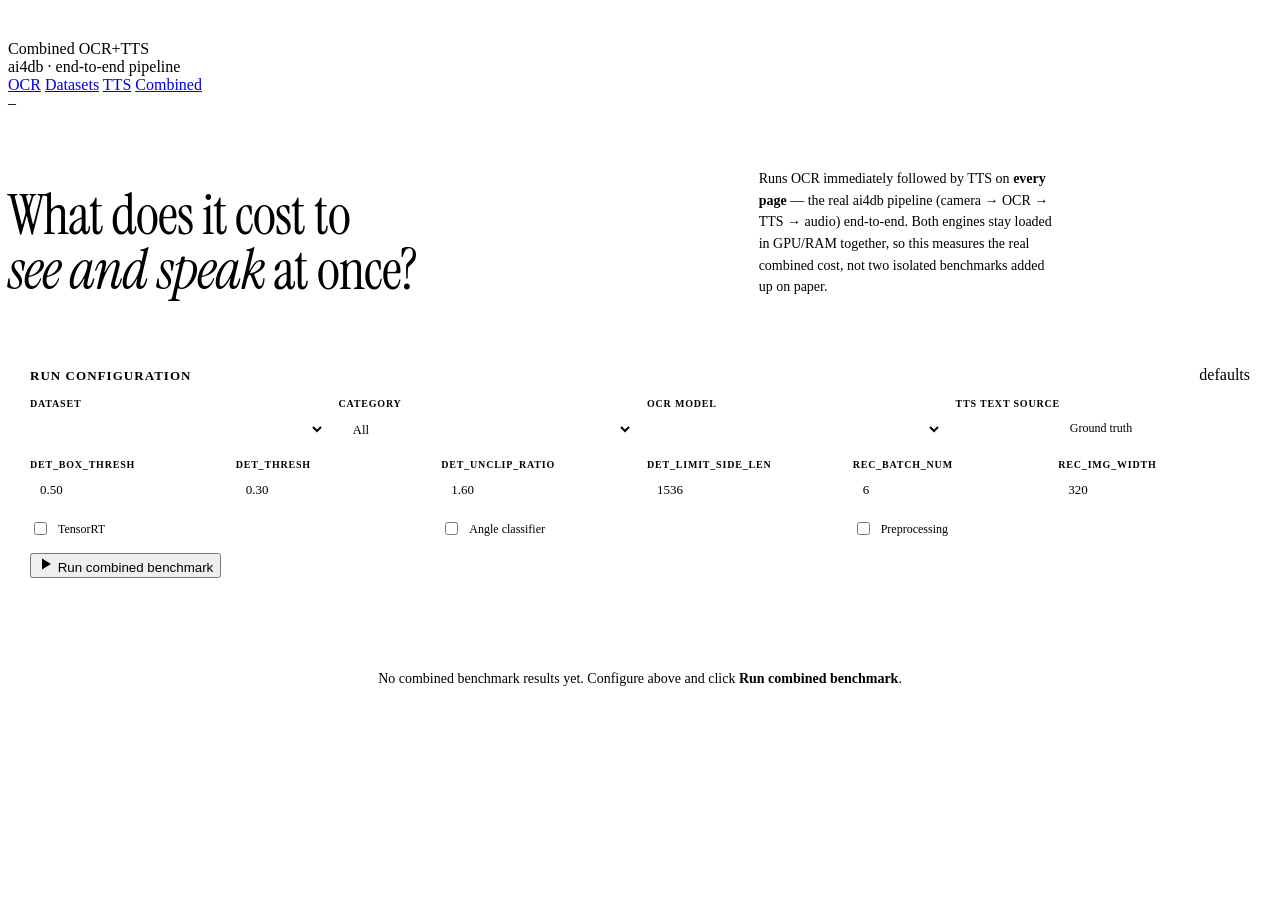
==== ui/combined.html @ cffff248 "feat(combined): add end-to-end OCR+TTS benchmark (route, runner, dashboard)" ====
<!doctype html>
<html lang="en">
<head>
<meta charset="utf-8" />
<meta name="viewport" content="width=device-width,initial-scale=1" />
<title>Combined OCR+TTS · ai4db</title>
<link rel="preconnect" href="https://fonts.googleapis.com" />
<link rel="preconnect" href="https://fonts.gstatic.com" crossorigin />
<link href="https://fonts.googleapis.com/css2?family=Instrument+Serif:ital@0;1&family=DM+Sans:opsz,wght@9..40,400;9..40,500;9..40,600&family=JetBrains+Mono:wght@400;500&display=swap" rel="stylesheet" />
<link rel="stylesheet" href="/static/style.css" />
<style>
  :root { --cb-display: 'Instrument Serif', Georgia, 'Times New Roman', serif; }
  body { background: var(--bg); }

  .cb-hero {
    margin: 28px 0 24px; padding: 28px 0 24px;
    border-top: 1px solid var(--border); border-bottom: 1px solid var(--border);
    display: grid; grid-template-columns: 1.4fr 1fr; gap: 32px; align-items: end;
  }
  .cb-hero h1 {
    font-family: var(--cb-display); font-weight: 400;
    font-size: clamp(36px, 5.5vw, 56px); line-height: 0.98; letter-spacing: -0.02em;
    margin: 0; color: var(--text);
  }
  .cb-hero h1 em { font-style: italic; color: var(--accent); }
  .cb-hero .dek { margin: 0; color: var(--text-secondary); font-size: 14px; line-height: 1.55; max-width: 42ch; }
  .cb-hero .dek strong { color: var(--text); font-weight: 600; }

  .cb-panel {
    background: var(--surface); border: 1px solid var(--border);
    border-radius: var(--radius); padding: 20px 22px; box-shadow: var(--shadow-sm);
    margin-bottom: 20px;
  }
  .cb-panel-head { display: flex; align-items: baseline; justify-content: space-between; margin-bottom: 14px; }
  .cb-panel-head h2 { font-size: 13px; font-weight: 600; letter-spacing: 0.08em; text-transform: uppercase; color: var(--text); margin: 0; }
  .cb-row { display: grid; grid-template-columns: repeat(auto-fit, minmax(160px, 1fr)); gap: 14px; margin-bottom: 14px; }
  .cb-field { display: flex; flex-direction: column; gap: 5px; }
  .cb-field label { font-size: 10px; font-weight: 600; letter-spacing: 0.08em; text-transform: uppercase; color: var(--text-muted); }
  .cb-field select, .cb-field input[type="number"] {
    font: inherit; font-size: 13px; padding: 7px 10px;
    background: var(--surface-alt, var(--surface)); color: var(--text);
    border: 1px solid var(--border); border-radius: 6px;
  }
  .cb-toggle-row { display: flex; align-items: center; gap: 8px; }
  .cb-toggle-row label { font-size: 12px; color: var(--text); }
  .cb-source-toggle { display: inline-flex; border: 1px solid var(--border); border-radius: var(--radius-sm, 8px); overflow: hidden; }
  .cb-source-toggle button {
    background: transparent; border: none; padding: 7px 14px; font: inherit; font-size: 12px;
    color: var(--text-muted); cursor: pointer; transition: background 120ms, color 120ms;
  }
  .cb-source-toggle button.on { background: var(--accent); color: white; }

  .cb-run-row { display: flex; align-items: center; gap: 14px; margin-top: 6px; }
  .cb-run-row #cb-status { font-family: var(--mono); font-size: 12px; color: var(--text-secondary); min-height: 1em; }

  .cb-cards { display: grid; gap: 12px; grid-template-columns: repeat(4, 1fr); margin: 16px 0 8px; }
  @media (max-width: 900px) { .cb-cards { grid-template-columns: repeat(2, 1fr); } }
  .cb-card {
    background: var(--surface); border: 1px solid var(--border); border-radius: var(--radius);
    padding: 16px 18px; box-shadow: var(--shadow-sm); display: grid; gap: 4px;
  }
  .cb-card .label { font-size: 10px; letter-spacing: 0.1em; text-transform: uppercase; color: var(--text-muted); font-weight: 500; }
  .cb-card .value { font-family: var(--mono); font-size: 28px; font-weight: 500; color: var(--text); line-height: 1.1; font-variant-numeric: tabular-nums; }
  .cb-card .caption { font-size: 11px; color: var(--text-secondary); line-height: 1.4; }
  .cb-card .tag { display: inline-block; font-size: 11px; font-family: var(--mono); padding: 2px 8px; border-radius: 999px; }
  .cb-card .tag.good { background: var(--good-bg); color: var(--good); }
  .cb-card .tag.bad { background: var(--bad-bg); color: var(--bad); }

  .cb-breakdown-note {
    font-family: var(--cb-display); font-style: italic; font-size: 14px;
    color: var(--text-secondary); margin: 4px 0 14px 0;
  }
  .cb-table { display: grid; gap: 0; margin-top: 4px; }
  .cb-table-head {
    display: grid; grid-template-columns: 1.3fr 0.6fr 0.7fr 0.7fr 0.8fr 0.7fr 0.6fr 0.6fr;
    gap: 0; padding: 6px 0 8px; border-top: 1px solid var(--text); border-bottom: 1px solid var(--border);
    font-size: 10px; letter-spacing: 0.1em; text-transform: uppercase; color: var(--text-muted); font-weight: 500;
  }
  .cb-table-head > div:not(:first-child) { text-align: right; }
  .cb-table-row {
    display: grid; grid-template-columns: 1.3fr 0.6fr 0.7fr 0.7fr 0.8fr 0.7fr 0.6fr 0.6fr;
    gap: 0; padding: 11px 0; align-items: baseline; border-bottom: 1px solid var(--border-light);
  }
  .cb-table-row .cat { font-family: var(--cb-display); font-size: 16px; color: var(--text); }
  .cb-table-row .v { text-align: right; font-family: var(--mono); font-variant-numeric: tabular-nums; font-size: 13px; color: var(--text); }
  .cb-table-row .v .unit { display: block; font-size: 9px; letter-spacing: 0.06em; text-transform: uppercase; color: var(--text-muted); margin-top: 1px; }

  .cb-empty, .cb-error {
    color: var(--text-muted); padding: 50px 20px; text-align: center;
    border: 1px dashed var(--border); border-radius: var(--radius); font-size: 14px; line-height: 1.6;
  }
  .cb-error { color: var(--bad); border-color: var(--bad); border-style: solid; background: var(--bad-bg); }

  .cb-foot { margin-top: 16px; font-size: 12px; color: var(--text-muted); font-family: var(--mono); }
</style>
</head>
<body>

<header class="topbar">
  <div class="topbar-inner">
    <div class="brand">
      <div class="logo">
        <svg width="28" height="28" viewBox="0 0 28 28" fill="none">
          <rect x="2" y="2" width="24" height="24" rx="6" fill="var(--accent)" opacity="0.12"/>
          <rect x="6" y="8" width="16" height="2" rx="1" fill="var(--accent)"/>
          <rect x="6" y="13" width="12" height="2" rx="1" fill="var(--accent)" opacity="0.6"/>
          <rect x="6" y="18" width="14" height="2" rx="1" fill="var(--accent)" opacity="0.35"/>
        </svg>
      </div>
      <div>
        <div class="title">Combined OCR+TTS</div>
        <div class="sub">ai4db · end-to-end pipeline</div>
      </div>
    </div>
    <div class="topbar-right">
      <nav class="topbar-nav">
        <a href="/" class="topbar-link">OCR</a>
        <a href="datasets.html" class="topbar-link">Datasets</a>
        <a href="/tts" class="topbar-link">TTS</a>
        <a href="/combined" class="topbar-link is-active">Combined</a>
      </nav>
      <span id="last-run" class="last-run" title="When the last combined benchmark finished">–</span>
    </div>
  </div>
</header>

<main class="container">

  <section class="cb-hero">
    <h1>What does it cost to<br><em>see and speak</em> at once?</h1>
    <p class="dek">
      Runs OCR immediately followed by TTS on <strong>every page</strong> — the real
      ai4db pipeline (camera → OCR → TTS → audio) end-to-end. Both engines stay
      loaded in GPU/RAM together, so this measures the real combined cost, not
      two isolated benchmarks added up on paper.
    </p>
  </section>

  <section class="cb-panel">
    <div class="cb-panel-head">
      <h2>Run configuration</h2>
      <span class="muted" id="cb-knobs-summary">defaults</span>
    </div>

    <div class="cb-row">
      <div class="cb-field">
        <label>Dataset</label>
        <select id="cb-dataset-select"></select>
      </div>
      <div class="cb-field">
        <label>Category</label>
        <select id="cb-category-select"><option value="">All</option></select>
      </div>
      <div class="cb-field">
        <label>OCR model</label>
        <select id="cb-model-select"></select>
      </div>
      <div class="cb-field">
        <label>TTS text source</label>
        <div class="cb-source-toggle" id="cb-source-toggle">
          <button data-src="pred" class="on" type="button">OCR predicted</button>
          <button data-src="gt" type="button">Ground truth</button>
        </div>
      </div>
    </div>

    <div class="cb-row">
      <div class="cb-field">
        <label>det_box_thresh</label>
        <input type="number" id="cb-det-box-thresh" step="0.05" min="0.10" max="0.90" value="0.50">
      </div>
      <div class="cb-field">
        <label>det_thresh</label>
        <input type="number" id="cb-det-thresh" step="0.05" min="0.10" max="0.70" value="0.30">
      </div>
      <div class="cb-field">
        <label>det_unclip_ratio</label>
        <input type="number" id="cb-det-unclip" step="0.10" min="0.80" max="2.60" value="1.60">
      </div>
      <div class="cb-field">
        <label>det_limit_side_len</label>
        <input type="number" id="cb-det-limit-side" step="32" min="320" max="2048" value="1536">
      </div>
      <div class="cb-field">
        <label>rec_batch_num</label>
        <input type="number" id="cb-rec-batch" step="1" min="1" max="32" value="6">
      </div>
      <div class="cb-field">
        <label>rec_img_width</label>
        <input type="number" id="cb-rec-width" step="32" min="64" max="1024" value="320">
      </div>
    </div>

    <div class="cb-row">
      <div class="cb-toggle-row">
        <label class="switch"><input type="checkbox" id="cb-tensorrt"><span class="switch-slider"></span></label>
        <label for="cb-tensorrt">TensorRT</label>
      </div>
      <div class="cb-toggle-row">
        <label class="switch"><input type="checkbox" id="cb-angle-cls"><span class="switch-slider"></span></label>
        <label for="cb-angle-cls">Angle classifier</label>
      </div>
      <div class="cb-toggle-row">
        <label class="switch"><input type="checkbox" id="cb-preprocessing"><span class="switch-slider"></span></label>
        <label for="cb-preprocessing">Preprocessing</label>
      </div>
    </div>

    <div class="cb-run-row">
      <button id="cb-run-btn" class="btn-run">
        <svg width="16" height="16" viewBox="0 0 16 16" fill="none"><path d="M4 2.5L13 8L4 13.5V2.5Z" fill="currentColor"/></svg>
        Run combined benchmark
      </button>
      <span id="cb-status"></span>
    </div>
  </section>

  <div id="cb-empty" class="cb-empty" style="display:none;">
    No combined benchmark results yet. Configure above and click <strong>Run combined benchmark</strong>.
  </div>
  <div id="cb-summary-error" class="cb-error" style="display:none;"></div>

  <section id="cb-content" style="display:none;">
    <div class="cb-cards">
      <div class="cb-card">
        <div class="label">Total end-to-end</div>
        <div class="value" id="cb-m-total">–</div>
        <div><span class="tag" id="cb-m-total-tag"></span></div>
        <div class="caption">Mean wall-clock from OCR start to TTS audio ready, per page.</div>
      </div>
      <div class="cb-card">
        <div class="label">OCR stage</div>
        <div class="value" id="cb-m-ocr">–</div>
        <div class="caption">Mean detection+recognition time per page.</div>
      </div>
      <div class="cb-card">
        <div class="label">TTS stage</div>
        <div class="value" id="cb-m-tts">–</div>
        <div class="caption">Mean Piper synthesis time per page.</div>
      </div>
      <div class="cb-card">
        <div class="label">Overhead</div>
        <div class="value" id="cb-m-overhead">–</div>
        <div class="caption">Text join/extraction between OCR output and TTS input.</div>
      </div>
    </div>

    <p class="cb-breakdown-note">
      Both engines resident in GPU/RAM at once — this is the number that
      answers "if I run both together, how slow does it actually get."
    </p>

    <div class="cb-table">
      <div class="cb-table-head">
        <div>Category</div>
        <div>Pages</div>
        <div>OCR</div>
        <div>TTS</div>
        <div>Total</div>
        <div>RTF</div>
        <div>Chars</div>
        <div>Fail</div>
      </div>
      <div id="cb-cat-rows"></div>
    </div>

    <div class="cb-foot">
      Dataset <span id="cb-foot-dataset">–</span> · Source <span id="cb-foot-source">–</span> ·
      Backend OCR <span id="cb-foot-ocr-backend">–</span> / TTS <span id="cb-foot-tts-backend">–</span> ·
      n ≈ <span id="cb-foot-pages">–</span> pages
    </div>
  </section>

</main>

<script>
const $ = (s, r=document) => r.querySelector(s);
const fmt = (v, d=3) => (v == null || isNaN(v)) ? "–" : Number(v).toFixed(d);
const fmtMs = v => v == null ? "–" : `${Math.round(v).toLocaleString()} ms`;
function escapeHtml(s) {
  return (s || "").replace(/[&<>"']/g, c => ({
    "&":"&amp;","<":"&lt;",">":"&gt;",'"':"&quot;","'":"&#39;"
  }[c]));
}

let cbSelectedDataset = { key: null, category: null };
let cbSource = "pred";
let cbModelDefaults = null;

/* ── init: dataset / category / model dropdowns ─────────────── */
async function cbInitDatasets() {
  try {
    const r = await fetch("/api/datasets");
    const j = await r.json();
    const datasets = j.datasets || [];
    const sel = $("#cb-dataset-select");
    sel.innerHTML = datasets.map(d => `<option value="${d.key}">${escapeHtml(d.label)}</option>`).join("");
    const active = datasets.find(d => d.active) || datasets[0];
    if (active) { cbSelectedDataset.key = active.key; sel.value = active.key; }
    sel.addEventListener("change", () => {
      cbSelectedDataset.key = sel.value;
      cbSelectedDataset.category = null;
      cbLoadCategories();
    });
    await cbLoadCategories();
  } catch {}
}

async function cbLoadCategories() {
  if (!cbSelectedDataset.key) return;
  try {
    const r = await fetch(`/api/datasets/${encodeURIComponent(cbSelectedDataset.key)}/categories`);
    const j = await r.json();
    const cats = (j.categories || []).filter(c => c.name !== "All");
    const sel = $("#cb-category-select");
    sel.innerHTML = '<option value="">All</option>' + cats.map(c =>
      `<option value="${escapeHtml(c.name)}">${escapeHtml(c.name)} (${c.n_images} imgs)</option>`).join("");
    sel.value = "";
    sel.onchange = () => { cbSelectedDataset.category = sel.value || null; };
  } catch {}
}

async function cbInitModels() {
  try {
    const r = await fetch("/api/models");
    const j = await r.json();
    const sel = $("#cb-model-select");
    const opts = [];
    for (const [ver, info] of Object.entries(j.available || {})) {
      for (const t of info.model_types) opts.push(`${ver}::${t}`);
    }
    sel.innerHTML = opts.map(o => {
      const [ver, t] = o.split("::");
      return `<option value="${o}">${ver} · ${t}</option>`;
    }).join("");
    const cur = j.current || {};
    if (cur.ocr_version && cur.model_type) sel.value = `${cur.ocr_version}::${cur.model_type}`;
  } catch {}
}

async function cbInitKnobDefaults() {
  try {
    const r = await fetch("/api/config");
    const d = await r.json();
    cbModelDefaults = d;
    const set = (id, val) => { const el = $(id); if (el && val !== undefined && val !== null) el.value = val; };
    set("#cb-det-box-thresh", d.det_box_thresh);
    set("#cb-det-thresh", d.det_thresh);
    set("#cb-det-unclip", d.det_unclip_ratio);
    set("#cb-det-limit-side", d.det_limit_side_len);
    set("#cb-rec-batch", d.rec_batch_num);
    set("#cb-rec-width", d.rec_img_width);
    $("#cb-tensorrt").checked = !!d.use_tensorrt;
    $("#cb-angle-cls").checked = !!d.use_angle_cls;
    $("#cb-preprocessing").checked = !!d.enable_preprocessing;
  } catch {}
}

$("#cb-source-toggle").addEventListener("click", e => {
  const btn = e.target.closest("button[data-src]");
  if (!btn) return;
  $("#cb-source-toggle").querySelectorAll("button").forEach(b => b.classList.remove("on"));
  btn.classList.add("on");
  cbSource = btn.dataset.src;
});

/* ── run ──────────────────────────────────────────────────── */
async function cbRun(force = false) {
  const btn = $("#cb-run-btn"), status = $("#cb-status");
  btn.disabled = true;
  status.textContent = force ? "restarting…" : "starting…";
  try {
    const params = new URLSearchParams();
    if (cbSelectedDataset.key) params.set("dataset", cbSelectedDataset.key);
    if (cbSelectedDataset.category) params.set("category", cbSelectedDataset.category);
    const modelVal = $("#cb-model-select").value;
    if (modelVal) {
      const [ver, mtype] = modelVal.split("::");
      params.set("ocr_version", ver);
      params.set("model_type", mtype);
    }
    params.set("source", cbSource);
    params.set("det_box_thresh", $("#cb-det-box-thresh").value);
    params.set("det_thresh", $("#cb-det-thresh").value);
    params.set("det_unclip_ratio", $("#cb-det-unclip").value);
    params.set("det_limit_side_len", $("#cb-det-limit-side").value);
    params.set("rec_batch_num", $("#cb-rec-batch").value);
    params.set("rec_img_width", $("#cb-rec-width").value);
    params.set("use_tensorrt", $("#cb-tensorrt").checked);
    params.set("use_angle_cls", $("#cb-angle-cls").checked);
    params.set("enable_preprocessing", $("#cb-preprocessing").checked);
    if (force) params.set("force", "true");

    const r = await fetch("/api/combined/run?" + params.toString(), { method: "POST" });
    const started = await r.json();
    if (started.already_running) {
      status.textContent = "already running…";
    }
  } catch (e) {
    status.textContent = `error: ${e.message}`;
    btn.disabled = false;
    return;
  }
  cbPollProgress();
}

function cbPollProgress() {
  const btn = $("#cb-run-btn"), status = $("#cb-status");
  const poll = setInterval(async () => {
    try {
      const p = await (await fetch("/api/combined/progress")).json();
      if (p.running) {
        const cur = p.current ? `${p.current.name || ""} / ${p.current.file || ""}` : "";
        status.textContent = `${p.done || 0}/${p.total || 0} · ${cur}`;
      } else {
        clearInterval(poll);
        status.textContent = p.error ? `error: ${p.error}` : "done";
        btn.disabled = false;
        cbLoad();
      }
    } catch { clearInterval(poll); btn.disabled = false; }
  }, 1000);
}

/* ── render results ──────────────────────────────────────── */
async function cbLoad() {
  let data;
  try {
    const r = await fetch("/api/combined/summary");
    if (!r.ok) {
      $("#cb-empty").style.display = "block";
      $("#cb-content").style.display = "none";
      $("#cb-summary-error").style.display = "none";
      return;
    }
    data = await r.json();
  } catch {
    $("#cb-summary-error").textContent = "failed to load combined summary";
    $("#cb-summary-error").style.display = "block";
    return;
  }
  $("#cb-empty").style.display = "none";
  $("#cb-summary-error").style.display = "none";
  $("#cb-content").style.display = "block";

  const o = data.overall || {};
  $("#cb-m-total").textContent = fmtMs(o.total_ms_mean);
  const live = (o.total_ms_mean ?? 0) < 3000; // heuristic: sub-3s feels responsive
  $("#cb-m-total-tag").textContent = live ? "✔ responsive" : "⚠ noticeable delay";
  $("#cb-m-total-tag").className = "tag " + (live ? "good" : "bad");
  $("#cb-m-ocr").textContent = fmtMs(o.ocr_ms_mean);
  $("#cb-m-tts").textContent = fmtMs(o.tts_ms_mean);
  $("#cb-m-overhead").textContent = fmtMs(o.overhead_ms_mean);

  $("#cb-foot-dataset").textContent = o.dataset || "–";
  $("#cb-foot-source").textContent = o.source || "–";
  $("#cb-foot-ocr-backend").textContent = o.ocr_backend || "–";
  $("#cb-foot-tts-backend").textContent = o.tts_backend || "–";
  $("#cb-foot-pages").textContent = o.pages ?? "–";
  $("#last-run").textContent = o.last_run
    ? "last run " + o.last_run.replace("T"," ").replace("Z"," UTC") : "–";

  const cats = (data.per_category || []).filter(c => c.pages > 0);
  const rows = $("#cb-cat-rows");
  rows.innerHTML = cats.map(c => `
    <div class="cb-table-row">
      <div class="cat">${escapeHtml(c.category)}</div>
      <div class="v">${c.pages}<span class="unit">pages</span></div>
      <div class="v">${Math.round(c.ocr_ms_mean||0).toLocaleString()}<span class="unit">ms</span></div>
      <div class="v">${Math.round(c.tts_ms_mean||0).toLocaleString()}<span class="unit">ms</span></div>
      <div class="v">${Math.round(c.total_ms_mean||0).toLocaleString()}<span class="unit">ms</span></div>
      <div class="v">${fmt(c.rtf_mean,2)}<span class="unit">rtf</span></div>
      <div class="v">${(c.chars||0).toLocaleString()}<span class="unit">chars</span></div>
      <div class="v">${(c.ocr_failures||0)+(c.tts_failures||0)}<span class="unit">fail</span></div>
    </div>`).join("");
}

$("#cb-run-btn").addEventListener("click", () => cbRun(false));

/* ── init ─────────────────────────────────────────────────── */
cbInitDatasets();
cbInitModels();
cbInitKnobDefaults();
cbLoad();

// Resume polling if a run is already in flight (e.g. page refresh mid-run).
(async () => {
  try {
    const p = await (await fetch("/api/combined/progress")).json();
    if (p.running) {
      $("#cb-run-btn").disabled = true;
      $("#cb-status").textContent = `${p.done || 0}/${p.total || 0}`;
      cbPollProgress();
    }
  } catch {}
})();
</script>
</body>
</html>
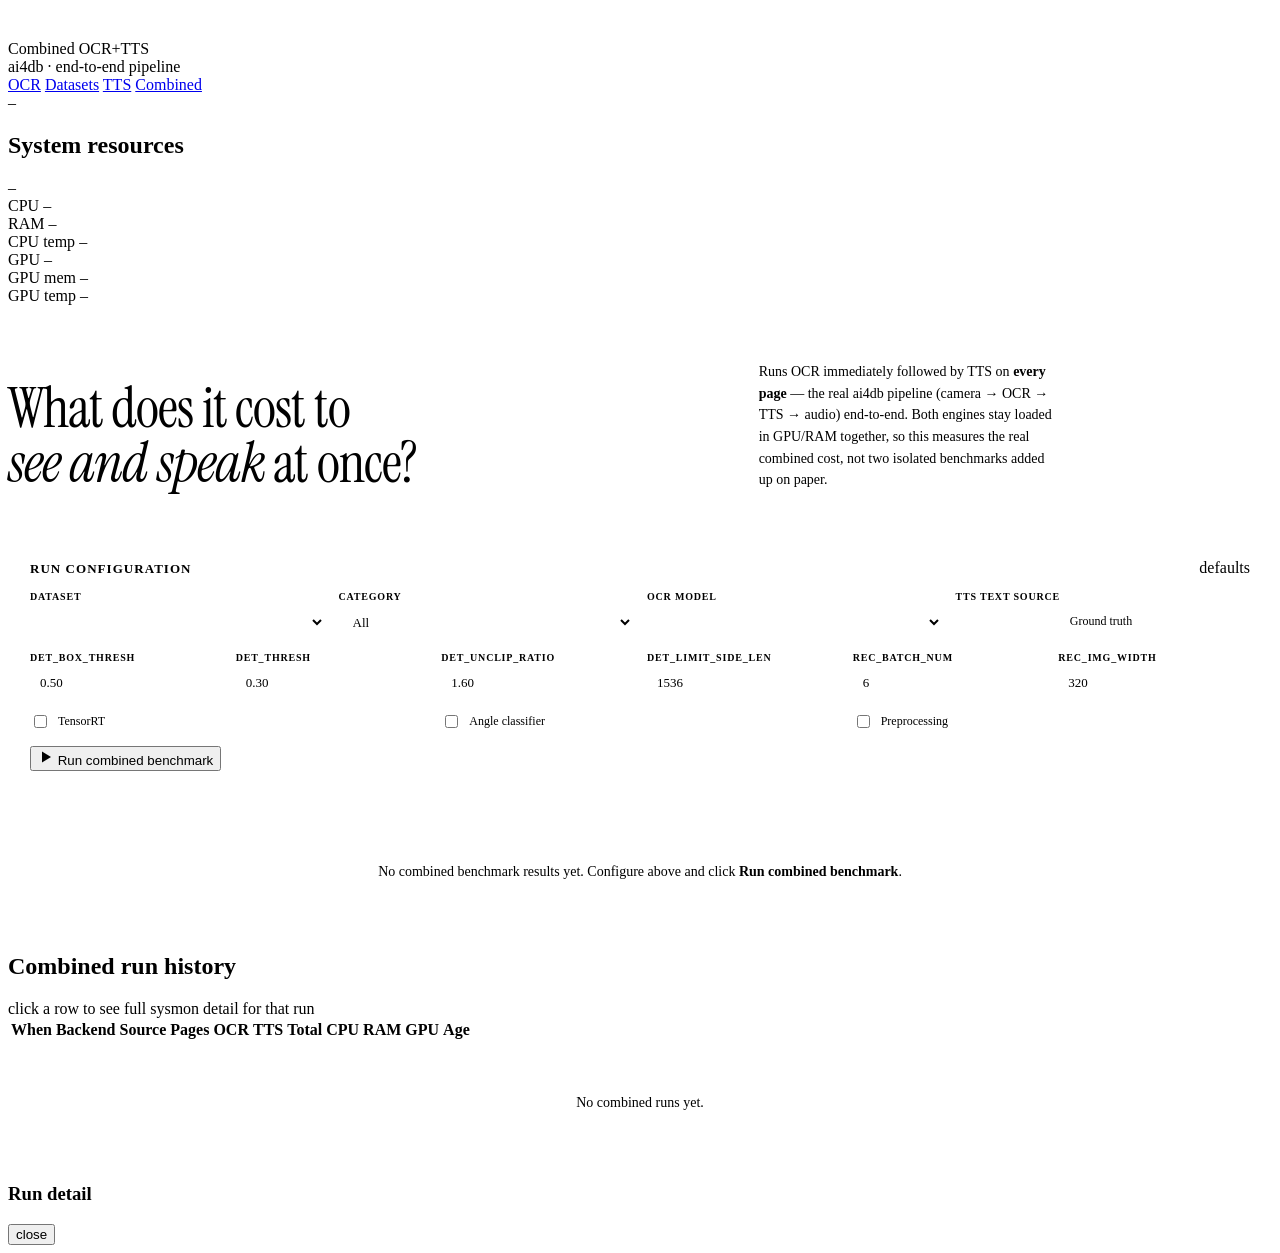
==== commit 6339aa6f: "feat(combined): add sysmon widget + per-run history with detail drilldown" ====
--- a/ui/combined.html
+++ b/ui/combined.html
@@ -92,6 +92,15 @@
   .cb-error { color: var(--bad); border-color: var(--bad); border-style: solid; background: var(--bad-bg); }
 
   .cb-foot { margin-top: 16px; font-size: 12px; color: var(--text-muted); font-family: var(--mono); }
+
+  /* History table + detail panel reuse global .rd-cfg/.compare-panel look */
+  .cb-history-row { cursor: pointer; }
+  .cb-history-row:hover { background: var(--surface-alt); }
+  .cb-backend-tag {
+    display: inline-block; font-size: 9px; font-family: var(--mono);
+    padding: 1px 6px; border-radius: 999px; margin-left: 6px;
+    background: var(--accent-light); color: var(--accent);
+  }
 </style>
 </head>
 <body>
@@ -126,6 +135,65 @@
 
 <main class="container">
 
+  <!-- ─── System Resources (live, same widget as OCR page) ─────── -->
+  <section class="panel sysmon-panel">
+    <header class="panel-head">
+      <h2>System resources</h2>
+      <span class="muted" id="sysmon-highload"></span>
+      <span class="muted" id="sysmon-updated">–</span>
+    </header>
+    <div class="sysmon-grid" id="sysmon-grid">
+      <div class="sysmon-card" data-metric="cpu">
+        <div class="sysmon-head">
+          <span class="sysmon-label">CPU</span>
+          <span class="sysmon-value" id="sysmon-cpu-val">–</span>
+        </div>
+        <div class="sysmon-bar-track"><div class="sysmon-bar" id="sysmon-cpu-bar"></div></div>
+        <div class="sysmon-sub muted" id="sysmon-cpu-sub"></div>
+      </div>
+      <div class="sysmon-card" data-metric="ram">
+        <div class="sysmon-head">
+          <span class="sysmon-label">RAM</span>
+          <span class="sysmon-value" id="sysmon-ram-val">–</span>
+        </div>
+        <div class="sysmon-bar-track"><div class="sysmon-bar" id="sysmon-ram-bar"></div></div>
+        <div class="sysmon-sub muted" id="sysmon-ram-sub"></div>
+      </div>
+      <div class="sysmon-card" data-metric="cpu-temp">
+        <div class="sysmon-head">
+          <span class="sysmon-label">CPU temp</span>
+          <span class="sysmon-value" id="sysmon-cputemp-val">–</span>
+        </div>
+        <div class="sysmon-bar-track"><div class="sysmon-bar sysmon-bar-temp" id="sysmon-cputemp-bar"></div></div>
+        <div class="sysmon-sub muted" id="sysmon-cputemp-sub"></div>
+      </div>
+      <div class="sysmon-card" data-metric="gpu">
+        <div class="sysmon-head">
+          <span class="sysmon-label">GPU</span>
+          <span class="sysmon-value" id="sysmon-gpu-val">–</span>
+        </div>
+        <div class="sysmon-bar-track"><div class="sysmon-bar" id="sysmon-gpu-bar"></div></div>
+        <div class="sysmon-sub muted" id="sysmon-gpu-sub"></div>
+      </div>
+      <div class="sysmon-card" data-metric="gpu-mem">
+        <div class="sysmon-head">
+          <span class="sysmon-label">GPU mem</span>
+          <span class="sysmon-value" id="sysmon-gpumem-val">–</span>
+        </div>
+        <div class="sysmon-bar-track"><div class="sysmon-bar" id="sysmon-gpumem-bar"></div></div>
+        <div class="sysmon-sub muted" id="sysmon-gpumem-sub"></div>
+      </div>
+      <div class="sysmon-card" data-metric="gpu-temp">
+        <div class="sysmon-head">
+          <span class="sysmon-label">GPU temp</span>
+          <span class="sysmon-value" id="sysmon-gputemp-val">–</span>
+        </div>
+        <div class="sysmon-bar-track"><div class="sysmon-bar sysmon-bar-temp" id="sysmon-gputemp-bar"></div></div>
+        <div class="sysmon-sub muted" id="sysmon-gputemp-sub"></div>
+      </div>
+    </div>
+  </section>
+
   <section class="cb-hero">
     <h1>What does it cost to<br><em>see and speak</em> at once?</h1>
     <p class="dek">
@@ -268,6 +336,52 @@
       Dataset <span id="cb-foot-dataset">–</span> · Source <span id="cb-foot-source">–</span> ·
       Backend OCR <span id="cb-foot-ocr-backend">–</span> / TTS <span id="cb-foot-tts-backend">–</span> ·
       n ≈ <span id="cb-foot-pages">–</span> pages
+    </div>
+
+    <!-- ── Resource usage for the last run (avg/peak while both engines were loaded) ── -->
+    <div class="rd-section" id="cb-resources-block" style="display:none; margin-top:20px;">
+      <div class="rd-section-head">Resource usage this run <span class="muted" id="cb-res-samples"></span></div>
+      <div class="rd-cfg" id="cb-resources-rows"></div>
+    </div>
+  </section>
+
+  <!-- ─── Combined run history ───────────────────────────────── -->
+  <section class="panel" style="margin-top:20px;">
+    <header class="panel-head">
+      <h2>Combined run history</h2>
+      <span class="muted">click a row to see full sysmon detail for that run</span>
+    </header>
+    <div class="history-table-wrap">
+      <table id="cb-history-table">
+        <thead>
+          <tr>
+            <th>When</th>
+            <th>Backend</th>
+            <th>Source</th>
+            <th class="num">Pages</th>
+            <th class="num">OCR</th>
+            <th class="num">TTS</th>
+            <th class="num">Total</th>
+            <th class="num" title="Peak CPU usage during this run">CPU</th>
+            <th class="num" title="Peak RAM usage during this run">RAM</th>
+            <th class="num" title="Peak GPU usage during this run">GPU</th>
+            <th class="num">Age</th>
+          </tr>
+        </thead>
+        <tbody id="cb-history-tbody"></tbody>
+      </table>
+    </div>
+    <div id="cb-empty-history" class="cb-empty" style="display:none;">No combined runs yet.</div>
+
+    <div id="cb-detail-panel" class="compare-panel hidden">
+      <div class="compare-head">
+        <div>
+          <h3 id="cb-detail-title">Run detail</h3>
+          <div id="cb-detail-sub" class="muted"></div>
+        </div>
+        <button id="cb-detail-close" class="btn-back">close</button>
+      </div>
+      <div id="cb-detail-content"></div>
     </div>
   </section>
 
@@ -417,6 +531,7 @@
         status.textContent = p.error ? `error: ${p.error}` : "done";
         btn.disabled = false;
         cbLoad();
+        cbLoadHistory();
       }
     } catch { clearInterval(poll); btn.disabled = false; }
   }, 1000);
@@ -473,7 +588,226 @@
       <div class="v">${(c.chars||0).toLocaleString()}<span class="unit">chars</span></div>
       <div class="v">${(c.ocr_failures||0)+(c.tts_failures||0)}<span class="unit">fail</span></div>
     </div>`).join("");
-}
+
+  renderResourceBlock("#cb-resources-block", "#cb-resources-rows", "#cb-res-samples", o.resources);
+}
+
+/* ── System Resource Monitor (same widget/logic as index.html) ─────── */
+function _sysmonBarClass(pct) {
+  if (pct >= 90) return "sysmon-bad";
+  if (pct >= 75) return "sysmon-warn";
+  return "";
+}
+function _setSysmonCard(prefix, pct, valueText, subText, available = true) {
+  const val = $(`#sysmon-${prefix}-val`);
+  const bar = $(`#sysmon-${prefix}-bar`);
+  const sub = $(`#sysmon-${prefix}-sub`);
+  const card = val ? val.closest(".sysmon-card") : null;
+  if (val) val.textContent = available ? valueText : "n/a";
+  if (sub) sub.textContent = available ? (subText || "") : "not available on this host";
+  if (bar) {
+    bar.style.width = available ? `${Math.min(100, Math.max(0, pct || 0))}%` : "0%";
+    bar.classList.remove("sysmon-warn", "sysmon-bad");
+    const cls = _sysmonBarClass(pct || 0);
+    if (available && cls) bar.classList.add(cls);
+  }
+  if (card) card.classList.toggle("unavailable", !available);
+}
+function fmtDateAge(ts) {
+  try {
+    const d = new Date(ts);
+    const s = (Date.now() - d.getTime()) / 1000;
+    if (s < 60) return "just now";
+    if (s < 3600) return `${Math.round(s/60)}m ago`;
+    if (s < 86400) return `${Math.round(s/3600)}h ago`;
+    return `${Math.round(s/86400)}d ago`;
+  } catch { return ""; }
+}
+function renderSysmon(s) {
+  if (!s) return;
+  const updated = $("#sysmon-updated");
+  if (updated) updated.textContent = s.timestamp ? `updated ${fmtDateAge(s.timestamp)}` : "";
+  const highLoad = $("#sysmon-highload");
+  if (highLoad) {
+    highLoad.textContent = s.high_load_elapsed_s ? `⚠ peak load (≥90%) for ${Math.round(s.high_load_elapsed_s)}s` : "";
+  }
+  _setSysmonCard("cpu", s.cpu_percent, `${fmt(s.cpu_percent, 0)}%`, `${s.cpu_count || "?"} cores`);
+  const ramGb = (s.ram_used_mb / 1024).toFixed(1);
+  const ramTotalGb = (s.ram_total_mb / 1024).toFixed(1);
+  _setSysmonCard("ram", s.ram_percent, `${fmt(s.ram_percent, 0)}%`, `${ramGb} / ${ramTotalGb} GB`);
+  const hasCpuTemp = s.cpu_temp_c !== null && s.cpu_temp_c !== undefined;
+  _setSysmonCard("cputemp", hasCpuTemp ? (s.cpu_temp_c / 100) * 100 : 0,
+    hasCpuTemp ? `${fmt(s.cpu_temp_c, 0)}°C` : "n/a", hasCpuTemp ? "core sensor" : "", hasCpuTemp);
+  const gpu = (s.gpus && s.gpus[0]) || null;
+  _setSysmonCard("gpu", gpu ? gpu.util_percent : 0,
+    gpu ? `${fmt(gpu.util_percent, 0)}%` : "n/a", gpu ? gpu.name : "", !!gpu);
+  const gpuMemPct = gpu && gpu.mem_total_mb ? (gpu.mem_used_mb / gpu.mem_total_mb) * 100 : 0;
+  _setSysmonCard("gpumem", gpuMemPct,
+    gpu ? `${fmt(gpuMemPct, 0)}%` : "n/a",
+    gpu ? `${(gpu.mem_used_mb / 1024).toFixed(1)} / ${(gpu.mem_total_mb / 1024).toFixed(1)} GB` : "", !!gpu);
+  const hasGpuTemp = gpu && gpu.temp_c !== null && gpu.temp_c !== undefined;
+  _setSysmonCard("gputemp", hasGpuTemp ? (gpu.temp_c / 100) * 100 : 0,
+    hasGpuTemp ? `${fmt(gpu.temp_c, 0)}°C` : "n/a", hasGpuTemp ? "GPU die" : "", !!hasGpuTemp);
+}
+async function pollSysmon() {
+  while (true) {
+    try {
+      const r = await fetch("/api/system");
+      if (r.ok) renderSysmon(await r.json());
+    } catch {}
+    await new Promise(res => setTimeout(res, 3000));
+  }
+}
+
+/* ── Resource usage block (avg/peak for one run — reused for last-run + history detail) ── */
+function renderResourceBlock(blockSel, rowsSel, samplesSel, res) {
+  const block = $(blockSel), rowsEl = $(rowsSel), samplesEl = $(samplesSel);
+  if (!block || !rowsEl) return;
+  if (!res || !res.samples) {
+    block.style.display = "none";
+    return;
+  }
+  block.style.display = "block";
+  if (samplesEl) samplesEl.textContent = `— ${res.samples} samples over the run`;
+  const rows = [
+    ["CPU", res.cpu_percent_avg, res.cpu_percent_max, "%"],
+    ["RAM", res.ram_percent_avg, res.ram_percent_max, "%",
+      `${(res.ram_used_mb_avg/1024).toFixed(1)} / ${(res.ram_total_mb/1024).toFixed(1)} GB avg`],
+    ["CPU temp", res.cpu_temp_c_avg, res.cpu_temp_c_max, "°C"],
+    ["GPU" + (res.gpu_name ? ` (${res.gpu_name})` : ""), res.gpu_percent_avg, res.gpu_percent_max, "%"],
+    ["GPU temp", res.gpu_temp_c_avg, res.gpu_temp_c_max, "°C"],
+  ].filter(([, avg, max]) => avg !== null && avg !== undefined);
+  rowsEl.innerHTML = rows.map(([label, avg, max, unit, hint]) => `
+    <div class="rd-cfg-row">
+      <span class="rd-cfg-k">${label}</span>
+      <span class="rd-cfg-v">${fmt(avg,1)}${unit} avg</span>
+      <span class="rd-cfg-d muted">peak ${fmt(max,1)}${unit}${hint ? " · " + hint : ""}</span>
+    </div>`).join("") || '<div class="muted">no resource data recorded</div>';
+}
+
+/* ── Combined run history ────────────────────────────────── */
+let cbHistoryRuns = [];
+async function cbLoadHistory() {
+  try {
+    const r = await fetch("/api/combined/history");
+    const j = await r.json();
+    cbHistoryRuns = j.runs || [];
+  } catch { cbHistoryRuns = []; }
+  renderCbHistory();
+}
+function renderCbHistory() {
+  const tbody = $("#cb-history-tbody");
+  const empty = $("#cb-empty-history");
+  if (!cbHistoryRuns.length) {
+    tbody.innerHTML = "";
+    empty.style.display = "block";
+    return;
+  }
+  empty.style.display = "none";
+  tbody.innerHTML = cbHistoryRuns.map(run => {
+    const res = run.resources || {};
+    const cpuCell = res.cpu_percent_max != null ? `${fmt(res.cpu_percent_max,0)}%` : "–";
+    const ramCell = res.ram_percent_max != null ? `${fmt(res.ram_percent_max,0)}%` : "–";
+    const gpuCell = res.gpu_percent_max != null ? `${fmt(res.gpu_percent_max,0)}%` : "–";
+    const ocrBackend = run.ocr_backend || "cpu";
+    const ttsBackend = run.tts_backend || "cpu";
+    return `
+    <tr class="cb-history-row" data-id="${run.id}">
+      <td>${run.timestamp ? run.timestamp.replace("T"," ").replace("Z","") : run.id}</td>
+      <td>${ocrBackend}<span class="cb-backend-tag">${ttsBackend}</span></td>
+      <td>${run.source || "pred"}</td>
+      <td class="num">${run.pages ?? "–"}</td>
+      <td class="num">${Math.round(run.ocr_ms_mean||0)}ms</td>
+      <td class="num">${Math.round(run.tts_ms_mean||0)}ms</td>
+      <td class="num">${Math.round(run.total_ms_mean||0)}ms</td>
+      <td class="num muted" title="peak CPU usage">${cpuCell}</td>
+      <td class="num muted" title="peak RAM usage">${ramCell}</td>
+      <td class="num muted" title="peak GPU usage">${gpuCell}</td>
+      <td class="num muted">${run.timestamp ? fmtDateAge(run.timestamp) : "–"}</td>
+    </tr>`;
+  }).join("");
+  tbody.querySelectorAll("tr").forEach(tr => {
+    tr.addEventListener("click", () => cbOpenDetail(tr.dataset.id));
+  });
+}
+
+async function cbOpenDetail(id) {
+  const panel = $("#cb-detail-panel");
+  panel.classList.remove("hidden");
+  $("#cb-detail-title").textContent = "Loading…";
+  $("#cb-detail-content").innerHTML = "";
+  let run;
+  try {
+    run = await (await fetch("/api/combined/history/" + encodeURIComponent(id))).json();
+  } catch {
+    $("#cb-detail-title").textContent = "Failed to load";
+    return;
+  }
+  const o = run.overall || {};
+  $("#cb-detail-title").textContent = `Combined run · ${run.timestamp ? run.timestamp.replace("T"," ").replace("Z","") : id}`;
+  $("#cb-detail-sub").textContent = `${run.dataset || "–"} · source ${run.source || "pred"} · ${o.pages || 0} pages`;
+
+  const cards = [
+    ["Total end-to-end", fmtMs(o.total_ms_mean)],
+    ["OCR stage", fmtMs(o.ocr_ms_mean)],
+    ["TTS stage", fmtMs(o.tts_ms_mean)],
+    ["Overhead", fmtMs(o.overhead_ms_mean)],
+    ["OCR backend", run.ocr_backend || "cpu"],
+    ["TTS backend", run.tts_backend || "cpu"],
+  ].map(([k,v]) => `<div class="rd-card"><div class="rd-k">${k}</div><div class="rd-v">${v}</div></div>`).join("");
+
+  const cats = run.per_category || [];
+  const catRows = cats.map(c => `<tr>
+    <td>${escapeHtml(c.category)}</td>
+    <td class="num">${c.pages ?? "–"}</td>
+    <td class="num">${Math.round(c.ocr_ms_mean||0)}ms</td>
+    <td class="num">${Math.round(c.tts_ms_mean||0)}ms</td>
+    <td class="num">${Math.round(c.total_ms_mean||0)}ms</td>
+    <td class="num">${fmt(c.rtf_mean,2)}</td>
+    <td class="num">${(c.ocr_failures||0)+(c.tts_failures||0)}</td>
+  </tr>`).join("");
+
+  $("#cb-detail-content").innerHTML = `
+    <div class="rd-cards">${cards}</div>
+    <div class="rd-section" id="cb-detail-resources"></div>
+    <div class="rd-section">
+      <div class="rd-section-head">Per-category breakdown</div>
+      <table class="compare-table">
+        <thead><tr><th>Category</th><th class="num">Pages</th><th class="num">OCR</th><th class="num">TTS</th><th class="num">Total</th><th class="num">RTF</th><th class="num">Fail</th></tr></thead>
+        <tbody>${catRows || '<tr><td colspan="7" class="muted">no per-category data</td></tr>'}</tbody>
+      </table>
+    </div>`;
+
+  // Resource usage for this specific historical run.
+  const res = run.resources || o.resources || {};
+  const resBlock = $("#cb-detail-resources");
+  if (res && res.samples) {
+    const rows = [
+      ["CPU", res.cpu_percent_avg, res.cpu_percent_max, "%"],
+      ["RAM", res.ram_percent_avg, res.ram_percent_max, "%",
+        `${(res.ram_used_mb_avg/1024).toFixed(1)} / ${(res.ram_total_mb/1024).toFixed(1)} GB avg`],
+      ["CPU temp", res.cpu_temp_c_avg, res.cpu_temp_c_max, "°C"],
+      ["GPU" + (res.gpu_name ? ` (${res.gpu_name})` : ""), res.gpu_percent_avg, res.gpu_percent_max, "%"],
+      ["GPU temp", res.gpu_temp_c_avg, res.gpu_temp_c_max, "°C"],
+    ].filter(([, avg, max]) => avg !== null && avg !== undefined);
+    const resRows = rows.map(([label, avg, max, unit, hint]) => `
+      <div class="rd-cfg-row">
+        <span class="rd-cfg-k">${label}</span>
+        <span class="rd-cfg-v">${fmt(avg,1)}${unit} avg</span>
+        <span class="rd-cfg-d muted">peak ${fmt(max,1)}${unit}${hint ? " · " + hint : ""}</span>
+      </div>`).join("");
+    resBlock.innerHTML = `
+      <div class="rd-section-head">Resource usage <span class="muted">— ${res.samples} samples over this run</span></div>
+      <div class="rd-cfg">${resRows || '<div class="muted">no resource data recorded</div>'}</div>`;
+  } else {
+    resBlock.innerHTML = "";
+  }
+}
+
+$("#cb-detail-close").addEventListener("click", () => {
+  $("#cb-detail-panel").classList.add("hidden");
+});
+
 
 $("#cb-run-btn").addEventListener("click", () => cbRun(false));
 
@@ -482,6 +816,8 @@
 cbInitModels();
 cbInitKnobDefaults();
 cbLoad();
+cbLoadHistory();
+pollSysmon();  // always-on: CPU/RAM/GPU/temp widget, independent of runs
 
 // Resume polling if a run is already in flight (e.g. page refresh mid-run).
 (async () => {
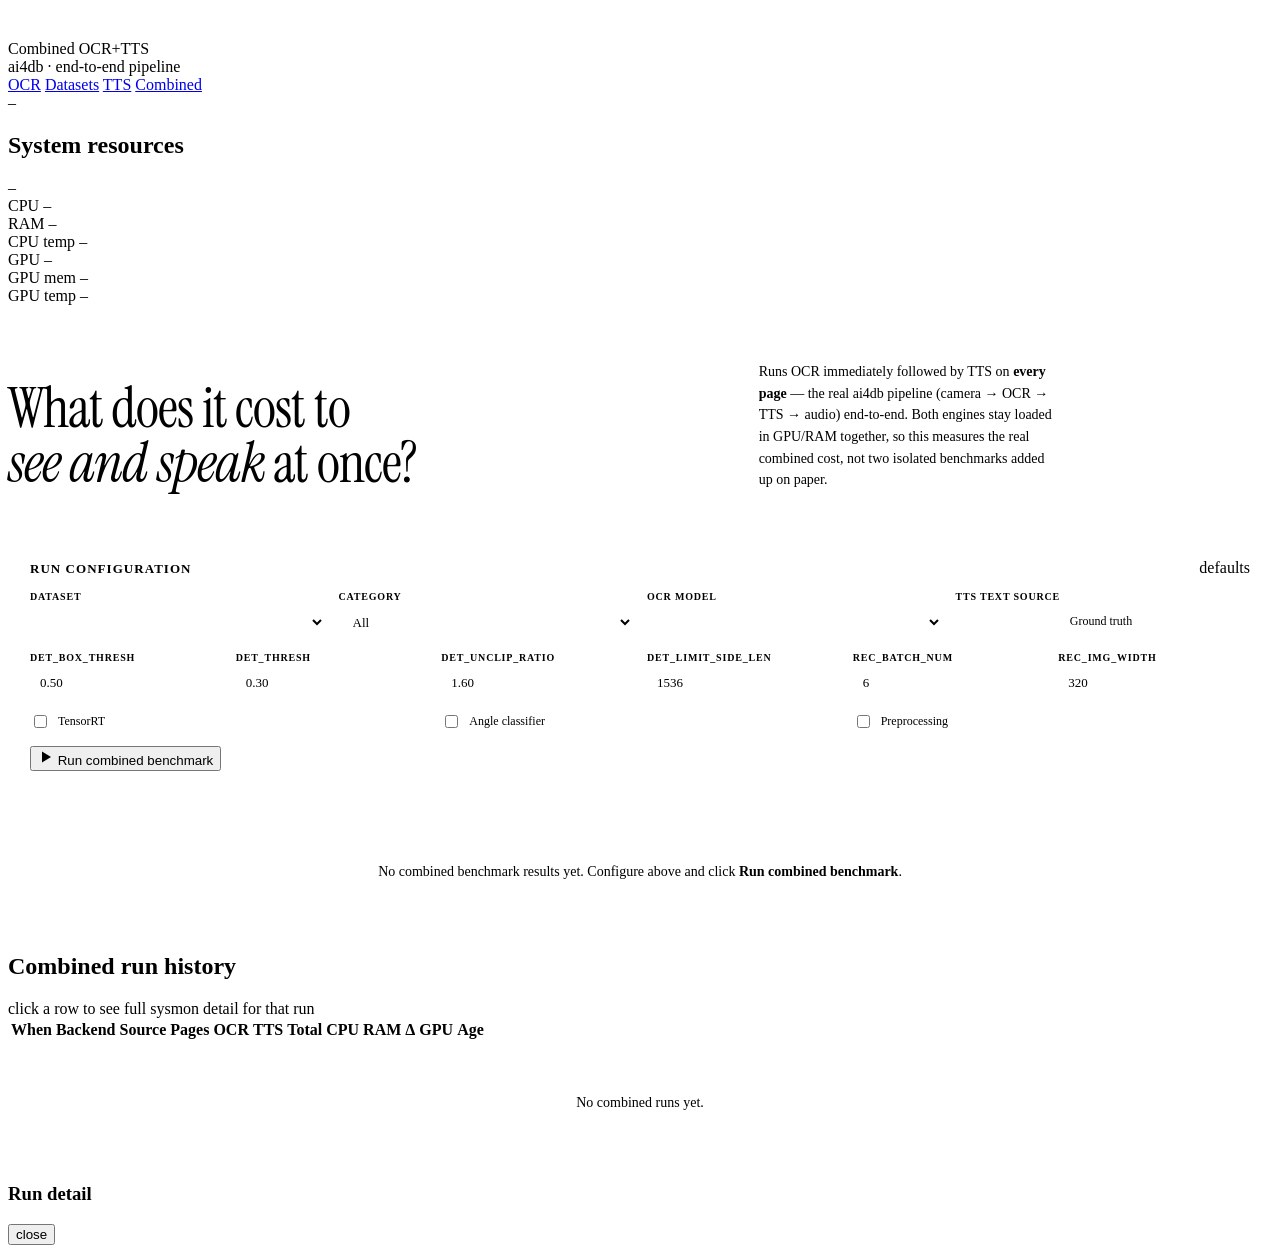
==== commit 7ba1dd71: "feat(sysmon): subtract idle baseline from RAM/CPU usage in history" ====
--- a/ui/combined.html
+++ b/ui/combined.html
@@ -363,7 +363,7 @@
             <th class="num">TTS</th>
             <th class="num">Total</th>
             <th class="num" title="Peak CPU usage during this run">CPU</th>
-            <th class="num" title="Peak RAM usage during this run">RAM</th>
+            <th class="num" title="Peak RAM this run added on top of idle baseline">RAM Δ</th>
             <th class="num" title="Peak GPU usage during this run">GPU</th>
             <th class="num">Age</th>
           </tr>
@@ -660,6 +660,17 @@
 }
 
 /* ── Resource usage block (avg/peak for one run — reused for last-run + history detail) ── */
+function _ramDeltaRowHtml(res) {
+  // Idle-baseline-subtracted delta — the honest "this run actually needed
+  // X MB on top of whatever was already resident" number.
+  if (res.ram_used_mb_delta_max === null || res.ram_used_mb_delta_max === undefined) return "";
+  return `
+    <div class="rd-cfg-row rd-cfg-highlight">
+      <span class="rd-cfg-k">RAM needed by this run</span>
+      <span class="rd-cfg-v">${fmt(res.ram_used_mb_delta_max,0)} MB peak</span>
+      <span class="rd-cfg-d muted">baseline ${fmt(res.baseline_ram_used_mb,0)} MB idle · avg delta ${fmt(res.ram_used_mb_delta_avg,0)} MB</span>
+    </div>`;
+}
 function renderResourceBlock(blockSel, rowsSel, samplesSel, res) {
   const block = $(blockSel), rowsEl = $(rowsSel), samplesEl = $(samplesSel);
   if (!block || !rowsEl) return;
@@ -677,12 +688,13 @@
     ["GPU" + (res.gpu_name ? ` (${res.gpu_name})` : ""), res.gpu_percent_avg, res.gpu_percent_max, "%"],
     ["GPU temp", res.gpu_temp_c_avg, res.gpu_temp_c_max, "°C"],
   ].filter(([, avg, max]) => avg !== null && avg !== undefined);
-  rowsEl.innerHTML = rows.map(([label, avg, max, unit, hint]) => `
+  const rowsHtml = rows.map(([label, avg, max, unit, hint]) => `
     <div class="rd-cfg-row">
       <span class="rd-cfg-k">${label}</span>
       <span class="rd-cfg-v">${fmt(avg,1)}${unit} avg</span>
       <span class="rd-cfg-d muted">peak ${fmt(max,1)}${unit}${hint ? " · " + hint : ""}</span>
-    </div>`).join("") || '<div class="muted">no resource data recorded</div>';
+    </div>`).join("");
+  rowsEl.innerHTML = _ramDeltaRowHtml(res) + (rowsHtml || '<div class="muted">no resource data recorded</div>');
 }
 
 /* ── Combined run history ────────────────────────────────── */
@@ -707,7 +719,11 @@
   tbody.innerHTML = cbHistoryRuns.map(run => {
     const res = run.resources || {};
     const cpuCell = res.cpu_percent_max != null ? `${fmt(res.cpu_percent_max,0)}%` : "–";
-    const ramCell = res.ram_percent_max != null ? `${fmt(res.ram_percent_max,0)}%` : "–";
+    // RAM delta: what this run actually added on top of idle baseline (MB),
+    // not raw peak-used — idle RAM is never zero, so raw peak overstates cost.
+    const ramCell = res.ram_used_mb_delta_max != null
+      ? `${Math.round(res.ram_used_mb_delta_max).toLocaleString()} MB`
+      : (res.ram_percent_max != null ? `${fmt(res.ram_percent_max,0)}%` : "–");
     const gpuCell = res.gpu_percent_max != null ? `${fmt(res.gpu_percent_max,0)}%` : "–";
     const ocrBackend = run.ocr_backend || "cpu";
     const ttsBackend = run.tts_backend || "cpu";
@@ -721,7 +737,7 @@
       <td class="num">${Math.round(run.tts_ms_mean||0)}ms</td>
       <td class="num">${Math.round(run.total_ms_mean||0)}ms</td>
       <td class="num muted" title="peak CPU usage">${cpuCell}</td>
-      <td class="num muted" title="peak RAM usage">${ramCell}</td>
+      <td class="num muted" title="peak RAM this run added on top of idle">${ramCell}</td>
       <td class="num muted" title="peak GPU usage">${gpuCell}</td>
       <td class="num muted">${run.timestamp ? fmtDateAge(run.timestamp) : "–"}</td>
     </tr>`;
@@ -798,7 +814,7 @@
       </div>`).join("");
     resBlock.innerHTML = `
       <div class="rd-section-head">Resource usage <span class="muted">— ${res.samples} samples over this run</span></div>
-      <div class="rd-cfg">${resRows || '<div class="muted">no resource data recorded</div>'}</div>`;
+      <div class="rd-cfg">${_ramDeltaRowHtml(res)}${resRows || '<div class="muted">no resource data recorded</div>'}</div>`;
   } else {
     resBlock.innerHTML = "";
   }
